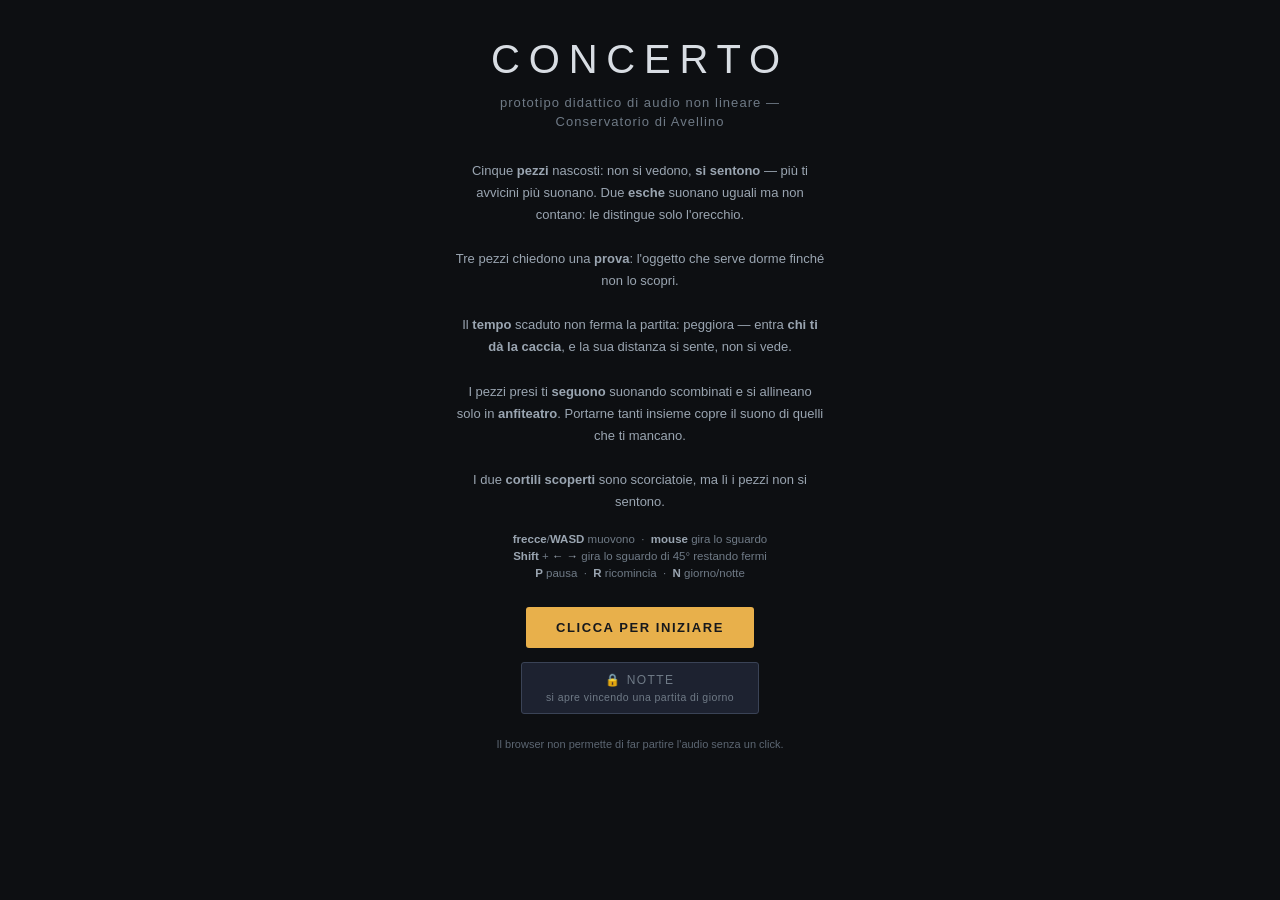
==== GIOCA.html @ c383b31e "Concerto: prima pubblicazione" ====
<!DOCTYPE html>
<html lang="it">
<head>
<meta charset="utf-8">
<title>CONCERTO</title>
<!-- La versione da giocare e' la stessa pagina, con ?gioca: niente pannelli. -->
<meta http-equiv="refresh" content="0; url=index.html?gioca">
<script>location.replace('index.html?gioca');</script>
</head>
<body style="background:#0b0d10;color:#9aa5b1;font-family:-apple-system,sans-serif">
<p><a href="index.html?gioca" style="color:#e8b04b">Apri il gioco</a></p>
</body>
</html>
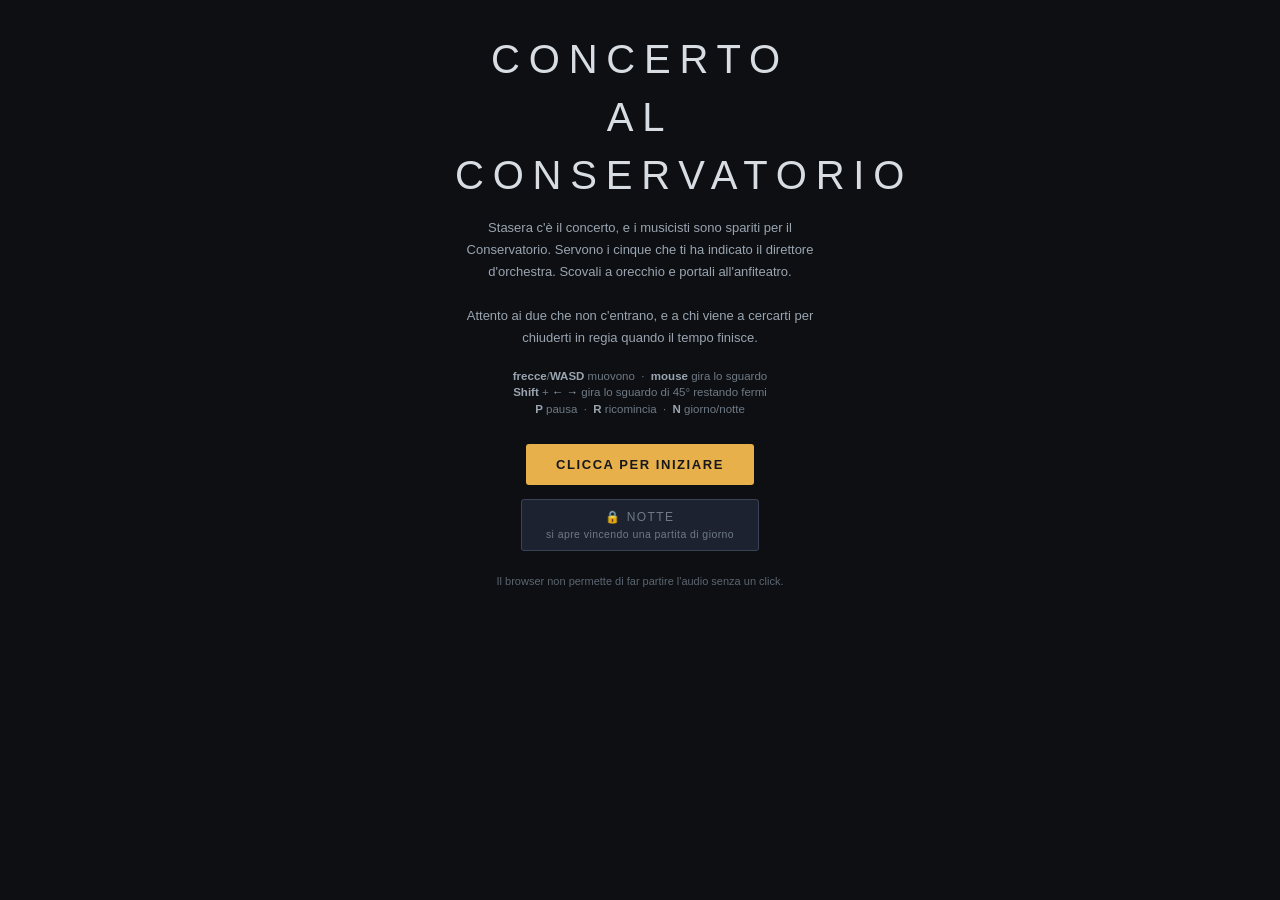
==== commit 938d7720: "Concerto al Conservatorio: testo nuovo, levetta definitiva" ====
--- a/GIOCA.html
+++ b/GIOCA.html
@@ -2,7 +2,7 @@
 <html lang="it">
 <head>
 <meta charset="utf-8">
-<title>CONCERTO</title>
+<title>Concerto al Conservatorio</title>
 <!-- La versione da giocare e' la stessa pagina, con ?gioca: niente pannelli. -->
 <meta http-equiv="refresh" content="0; url=index.html?gioca">
 <script>location.replace('index.html?gioca');</script>
